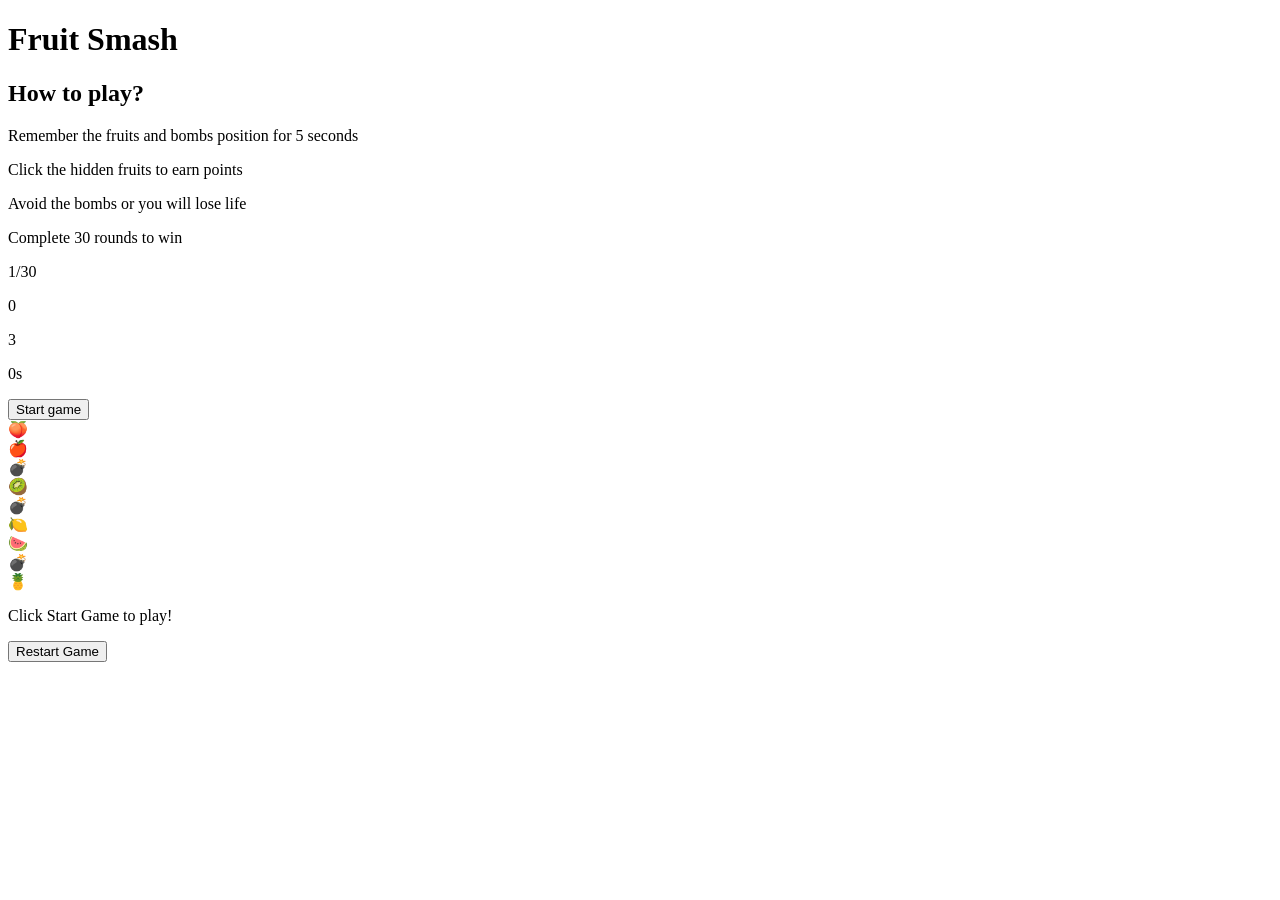
==== index.html @ abcca5f1 "basic HTML page" ====
<!DOCTYPE html>
<html lang="en">
<head>
    <meta charset="UTF-8">
    <meta name="viewport" content="width=device-width, initial-scale=1.0">
    <title>Fruit Smash</title>
    <link rel="stylesheet" href="style.css">
    <script src="app.js" defer></script>
</head>
<body>
    <h1>Fruit Smash</h1>
    <section id="instructions">
        <h2>How to play?</h2>
        <p>Remember the fruits and bombs position for 5 seconds </p>
        <p>Click the hidden fruits to earn points</p>
        <p>Avoid the bombs or you will lose life</p>
        <p>Complete 30 rounds to win</p>
    </section>
    <section>
        <p id="round">1/30</p>
        <p id="score">0</p>
        <p id="lives">3</p>
        <p id="timer">0s</p>
    </section>
    <button id="start">Start game</button>
    <section id="board">
        <div class="board">🍑</div>
        <div class="board">🍎</div>
        <div class="board">💣</div>
        <div class="board">🥝</div>
        <div class="board">💣</div>
        <div class="board">🍋</div>
        <div class="board">🍉</div>
        <div class="board">💣</div>
        <div class="board">🍍</div>
    </section>
    <p id="message">Click Start Game to play!</p>
    <button id="reset">Restart Game</button>
</html>
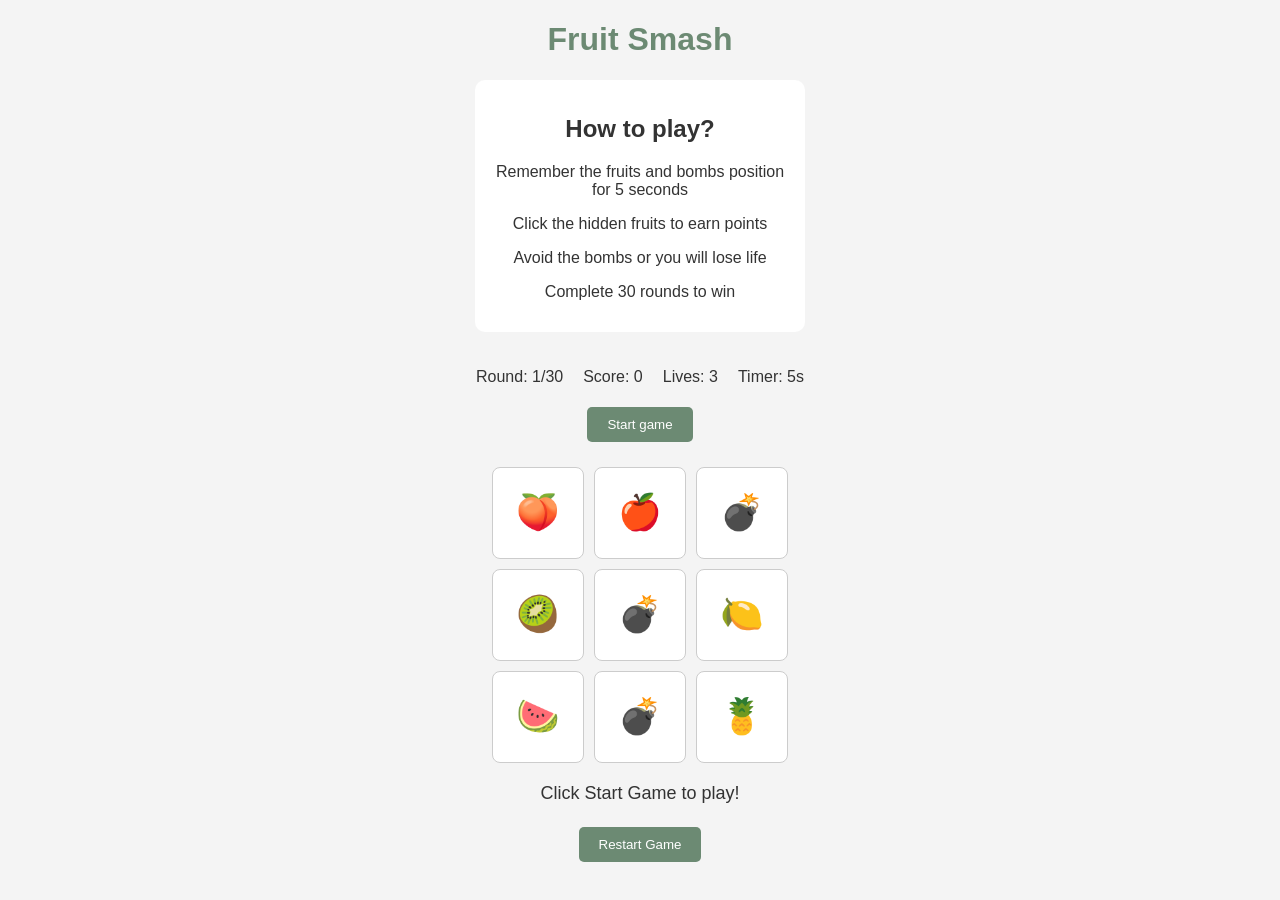
==== commit 7a118965: "CSS added" ====
--- a/index.html
+++ b/index.html
@@ -16,24 +16,25 @@
         <p>Avoid the bombs or you will lose life</p>
         <p>Complete 30 rounds to win</p>
     </section>
-    <section>
-        <p id="round">1/30</p>
-        <p id="score">0</p>
-        <p id="lives">3</p>
-        <p id="timer">0s</p>
+    <section id="game-info">
+        <p>Round: <span id="round">1/30</span></p>
+        <p>Score: <span id="score">0</span></p>
+        <p>Lives: <span id="lives">3</span></p>
+        <p>Timer: <span id="timer">5s</span></p>
     </section>
     <button id="start">Start game</button>
     <section id="board">
-        <div class="board">🍑</div>
-        <div class="board">🍎</div>
-        <div class="board">💣</div>
-        <div class="board">🥝</div>
-        <div class="board">💣</div>
-        <div class="board">🍋</div>
-        <div class="board">🍉</div>
-        <div class="board">💣</div>
-        <div class="board">🍍</div>
+        <div class="card">🍑</div>
+        <div class="card">🍎</div>
+        <div class="card">💣</div>
+        <div class="card">🥝</div>
+        <div class="card">💣</div>
+        <div class="card">🍋</div>
+        <div class="card">🍉</div>
+        <div class="card">💣</div>
+        <div class="card">🍍</div>
     </section>
     <p id="message">Click Start Game to play!</p>
     <button id="reset">Restart Game</button>
+</body>
 </html>
--- a/style.css
+++ b/style.css
@@ -0,0 +1,61 @@
+
+body {
+    background-color: #f4f4f4;
+    color: #333333;
+    font-family: Arial, sans-serif;
+    text-align: center;
+}
+
+h1 {
+    color: #6c8a73;
+}
+
+#instructions {
+    background-color: white;
+    width: 300px;
+    padding: 15px;
+    margin: 20px auto;
+    border-radius: 10px;
+}
+
+#game-info {
+    display: flex;
+    justify-content: center;
+    gap: 20px;
+}
+
+#board {
+    display: flex;
+    flex-wrap: wrap;
+    justify-content: center;
+    gap: 10px;
+    width: 320px;
+    margin: 20px auto;
+}
+
+.card {
+    display: flex;
+    justify-content: center;
+    align-items: center;
+    width: 90px;
+    height: 90px;
+    background-color: white;
+    border: 1px solid #cccccc;
+    border-radius: 8px;
+    font-size: 35px;
+    cursor: pointer;
+}
+
+button {
+    background-color: #6c8a73;
+    color: white;
+    padding: 10px 20px;
+    border: none;
+    border-radius: 5px;
+    cursor: pointer;
+    margin: 5px;
+}
+
+#message {
+    font-size: 18px;
+}
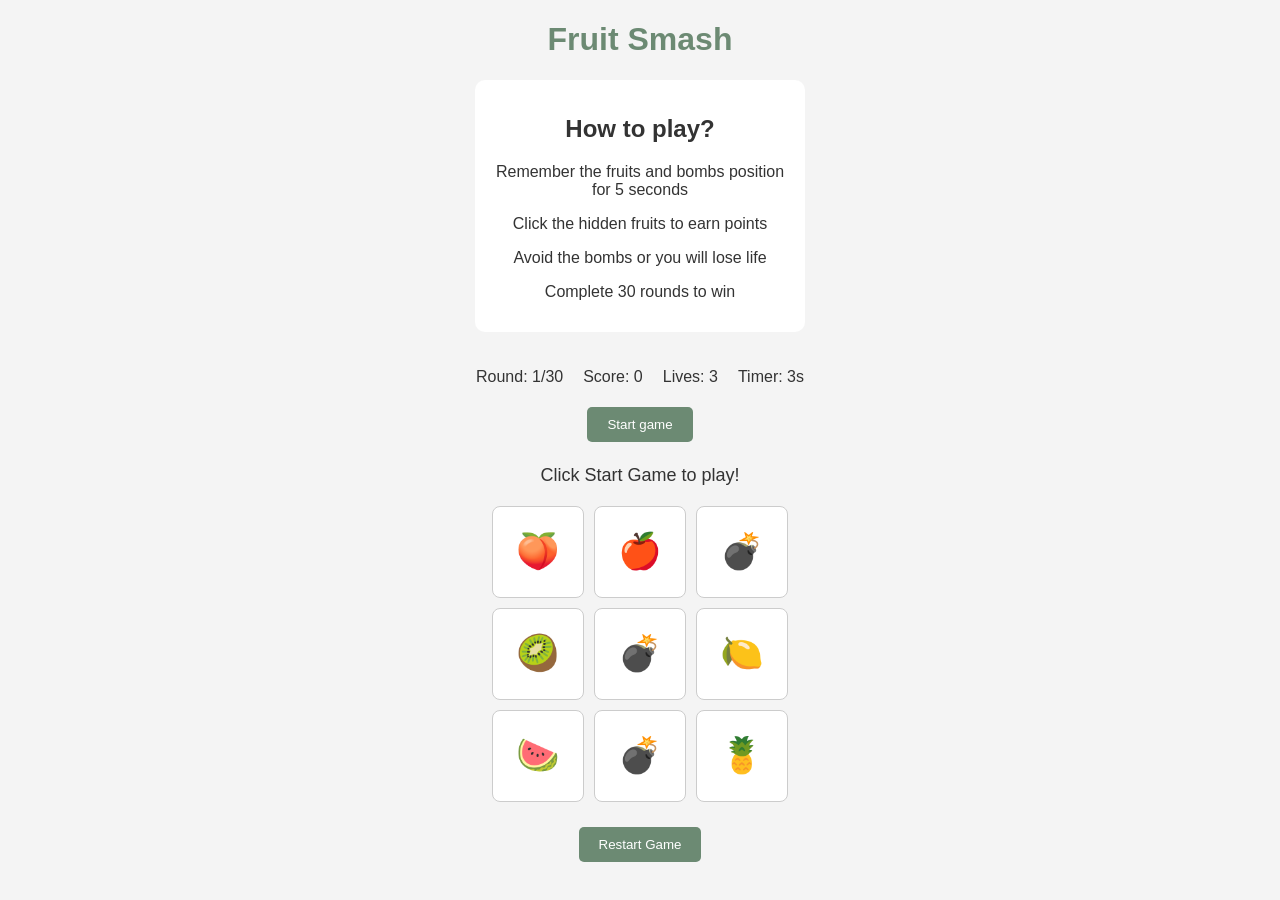
==== commit ac9b9a6c: "javascript added" ====
--- a/index.html
+++ b/index.html
@@ -20,9 +20,10 @@
         <p>Round: <span id="round">1/30</span></p>
         <p>Score: <span id="score">0</span></p>
         <p>Lives: <span id="lives">3</span></p>
-        <p>Timer: <span id="timer">5s</span></p>
+        <p>Timer: <span id="timer">3s</span></p>
     </section>
     <button id="start">Start game</button>
+    <p id="message">Click Start Game to play!</p>
     <section id="board">
         <div class="card">🍑</div>
         <div class="card">🍎</div>
@@ -34,7 +35,6 @@
         <div class="card">💣</div>
         <div class="card">🍍</div>
     </section>
-    <p id="message">Click Start Game to play!</p>
     <button id="reset">Restart Game</button>
 </body>
 </html>
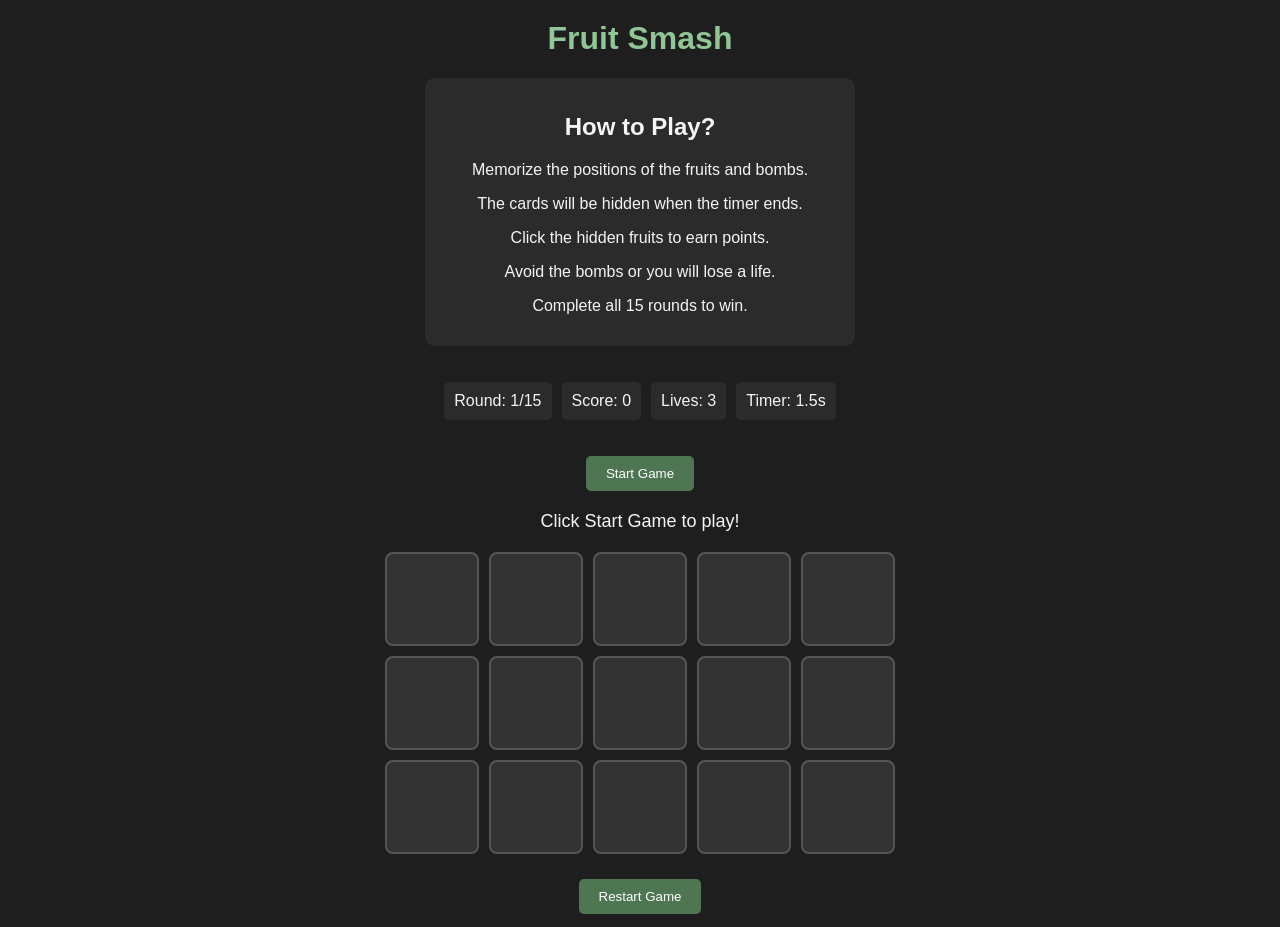
==== commit d69ed37c: "Complete game logic and update project documentation" ====
--- a/index.html
+++ b/index.html
@@ -5,35 +5,43 @@
     <meta name="viewport" content="width=device-width, initial-scale=1.0">
     <title>Fruit Smash</title>
     <link rel="stylesheet" href="style.css">
+    <script src="data.js" defer></script>
     <script src="app.js" defer></script>
 </head>
 <body>
     <h1>Fruit Smash</h1>
     <section id="instructions">
-        <h2>How to play?</h2>
-        <p>Remember the fruits and bombs position for 5 seconds </p>
-        <p>Click the hidden fruits to earn points</p>
-        <p>Avoid the bombs or you will lose life</p>
-        <p>Complete 30 rounds to win</p>
+        <h2>How to Play?</h2>
+        <p>Memorize the positions of the fruits and bombs.</p>
+        <p>The cards will be hidden when the timer ends.</p>
+        <p>Click the hidden fruits to earn points.</p>
+        <p>Avoid the bombs or you will lose a life.</p>
+        <p>Complete all 15 rounds to win.</p>
     </section>
     <section id="game-info">
-        <p>Round: <span id="round">1/30</span></p>
+        <p>Round: <span id="round">1/15</span></p>
         <p>Score: <span id="score">0</span></p>
         <p>Lives: <span id="lives">3</span></p>
-        <p>Timer: <span id="timer">3s</span></p>
+        <p>Timer: <span id="timer">1.5s</span></p>
     </section>
-    <button id="start">Start game</button>
+    <button id="start">Start Game</button>
     <p id="message">Click Start Game to play!</p>
     <section id="board">
-        <div class="card">🍑</div>
-        <div class="card">🍎</div>
-        <div class="card">💣</div>
-        <div class="card">🥝</div>
-        <div class="card">💣</div>
-        <div class="card">🍋</div>
-        <div class="card">🍉</div>
-        <div class="card">💣</div>
-        <div class="card">🍍</div>
+        <div class="card"></div>
+        <div class="card"></div>
+        <div class="card"></div>
+        <div class="card"></div>
+        <div class="card"></div>
+        <div class="card"></div>
+        <div class="card"></div>
+        <div class="card"></div>
+        <div class="card"></div>
+        <div class="card"></div>
+        <div class="card"></div>
+        <div class="card"></div>
+        <div class="card"></div>
+        <div class="card"></div>
+        <div class="card"></div>
     </section>
     <button id="reset">Restart Game</button>
 </body>
--- a/style.css
+++ b/style.css
@@ -1,18 +1,19 @@
-
 body {
-    background-color: #f4f4f4;
-    color: #333333;
+    background-color: #1e1e1e;
+    color: #f5f5f5;
     font-family: Arial, sans-serif;
     text-align: center;
 }
 
 h1 {
-    color: #6c8a73;
+    color: #90c695;
+    margin-top: 20px;
 }
 
 #instructions {
-    background-color: white;
-    width: 300px;
+    background-color: #2b2b2b;
+    width: 400px;
+    max-width: 80%;
     padding: 15px;
     margin: 20px auto;
     border-radius: 10px;
@@ -21,7 +22,14 @@
 #game-info {
     display: flex;
     justify-content: center;
-    gap: 20px;
+    gap: 10px;
+    margin: 15px;
+}
+
+#game-info p {
+    background-color: #2b2b2b;
+    padding: 10px;
+    border-radius: 5px;
 }
 
 #board {
@@ -29,7 +37,8 @@
     flex-wrap: wrap;
     justify-content: center;
     gap: 10px;
-    width: 320px;
+    width: 520px;
+    max-width: 90%;
     margin: 20px auto;
 }
 
@@ -39,23 +48,29 @@
     align-items: center;
     width: 90px;
     height: 90px;
-    background-color: white;
-    border: 1px solid #cccccc;
+    background-color: #333333;
+    color: white;
+    border: 2px solid #555555;
     border-radius: 8px;
     font-size: 35px;
     cursor: pointer;
 }
 
 button {
-    background-color: #6c8a73;
+    background-color: #4f7653;
     color: white;
     padding: 10px 20px;
+    margin: 5px;
     border: none;
     border-radius: 5px;
     cursor: pointer;
-    margin: 5px;
+}
+
+button:disabled {
+    background-color: #555555;
 }
 
 #message {
     font-size: 18px;
-}
+    margin: 15px;
+}
